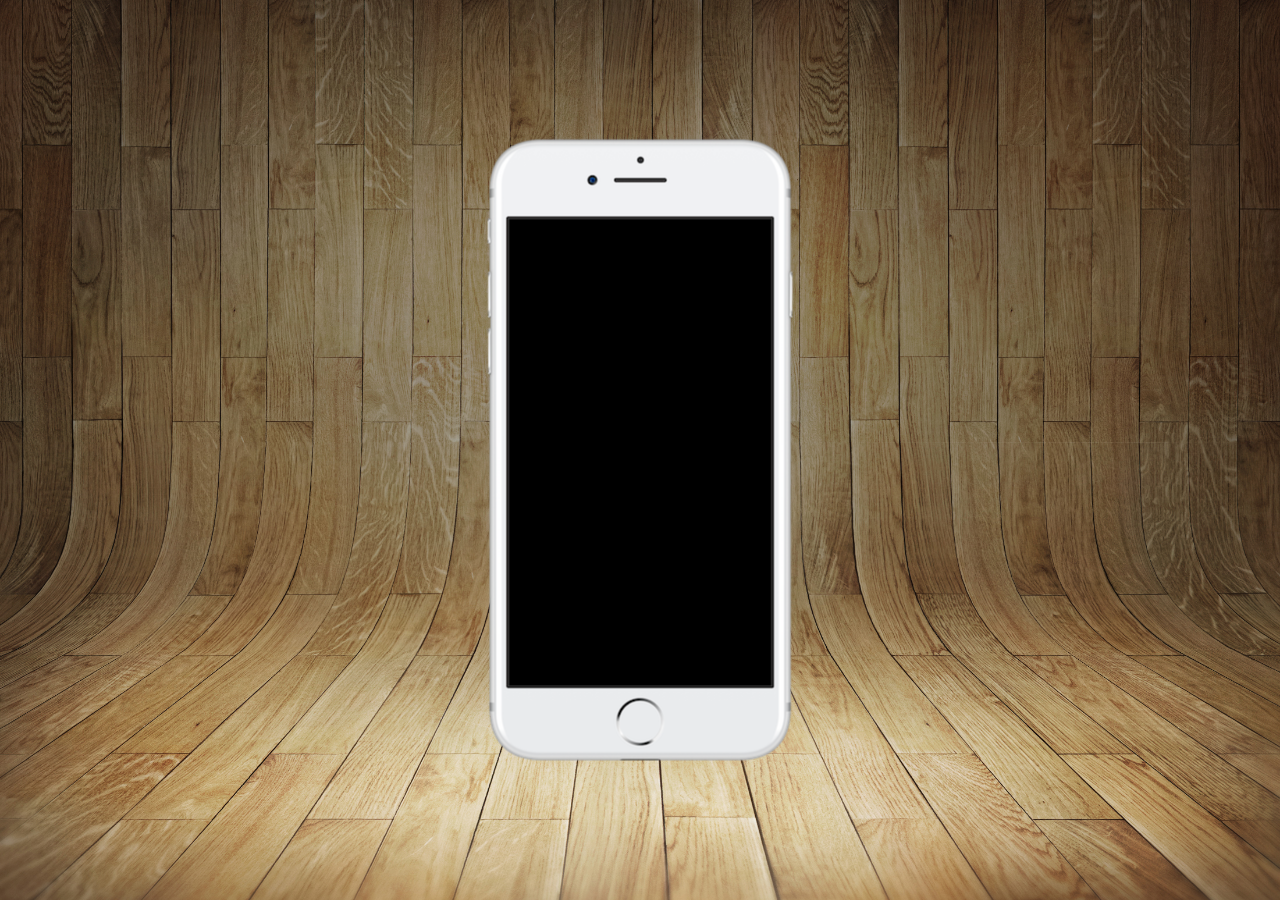
==== index.html @ c8fd1bae "criando a estrutura do site" ====
<!DOCTYPE html>
<html lang="pt-br">
<head>
    <meta charset="UTF-8">
    <meta name="viewport" content="width=device-width, initial-scale=1.0">
    <link rel="shortcut icon" href="imagens/favicon-32x32.png" type="image/x-icon">
    <link rel="stylesheet" href="estilo/style.css">
    <title>Projeto Redes Sociais</title>
</head>
<body>
    <main>
        <section id="telefone">

        </section>
        <section id="redes-socias">

        </section>
    </main>
</body>
</html>
---- estilo/style.css ----
@charset "UTF-8";
*{
    margin: 0px;
    padding: 0px;
}

html, body{
    height: 100vh;
    width: 100vw;
    background-color: black;
}
main{
    height: 100vh;
    position: relative;
    background: url("../imagens/fundo-madeira.jpg") center top no-repeat fixed;
    background-size: cover;
}

section#telefone{
    height: 627px;
    width: 311px;
    background: url("../imagens/frame-iphone.png") no-repeat;
    position: absolute;
    top: 50%;
    left: 50%;
    transform: translate(-50%, -50%);
}
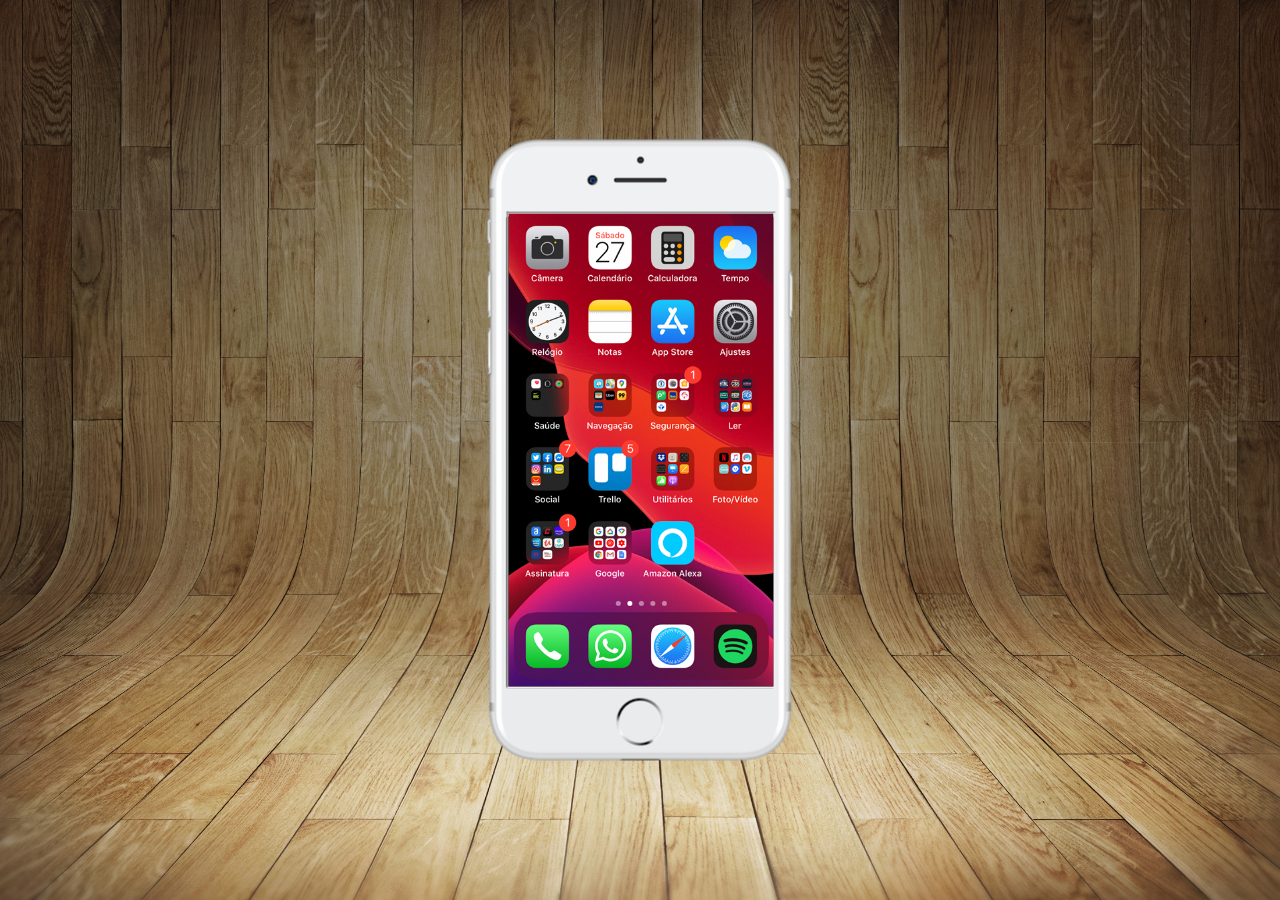
==== commit 5ad177e3: "criando o iframe" ====
--- a/index.html
+++ b/index.html
@@ -10,7 +10,8 @@
 <body>
     <main>
         <section id="telefone">
-
+            <iframe src="home.html" name="tela" id="
+            tela"></iframe>
         </section>
         <section id="redes-socias">
 
--- a/estilo/style.css
+++ b/estilo/style.css
@@ -9,11 +9,13 @@
     width: 100vw;
     background-color: black;
 }
+body{
+    background: url("../imagens/fundo-madeira.jpg") center top no-repeat fixed;
+    background-size: cover;
+}
 main{
     height: 100vh;
     position: relative;
-    background: url("../imagens/fundo-madeira.jpg") center top no-repeat fixed;
-    background-size: cover;
 }
 
 section#telefone{
@@ -24,4 +26,13 @@
     top: 50%;
     left: 50%;
     transform: translate(-50%, -50%);
+}
+iframe{
+    height: 473px;
+    width: 265px;
+    position: relative;
+    top:12%;
+    left: 7%;
+    
+
 }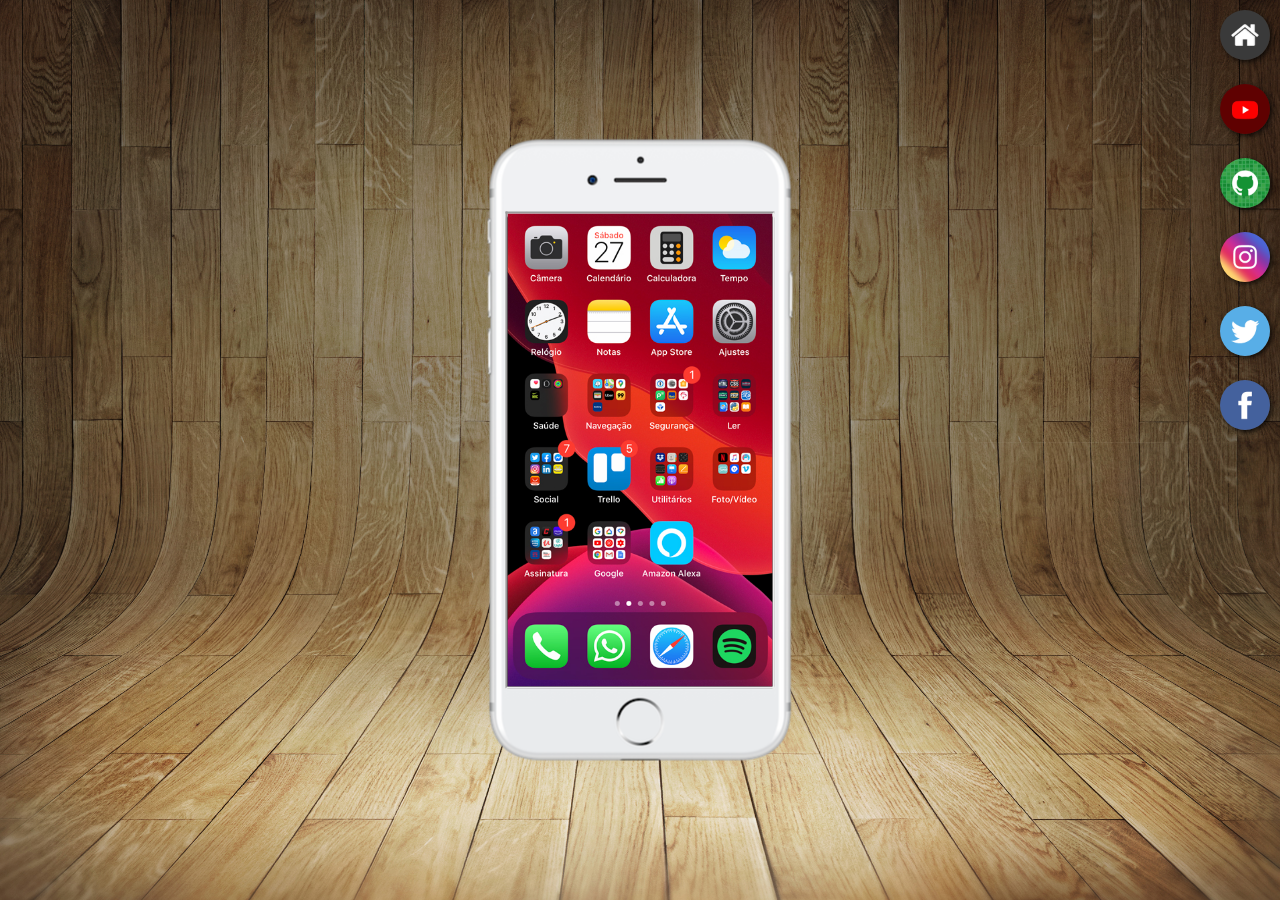
==== commit f660d960: "terminamos o projeto social" ====
--- a/index.html
+++ b/index.html
@@ -14,7 +14,12 @@
             tela"></iframe>
         </section>
         <section id="redes-socias">
-
+            <a href="home.html" target="tela"><img src="imagens/logo-home.jpg" alt="home"></a><br>
+            <a href="youtube.html" target="tela"><img src="imagens/logo-youtube.jpg" alt="youtube"></a><br>
+            <a href="github.html" target="tela"><img src="imagens/logo-github.jpg" alt="github"></a><br>
+            <a href="instagram.html" target="tela"><img src="imagens/logo-instagram.jpg" alt="instagram"></a><br>
+            <a href="twitter.html" target="tela"><img src="imagens/logo-twitter.jpg" alt="twitter"></a><br>
+            <a href="facebook.html" target="tela"><img src="imagens/logo-facebook.jpg" alt="facebook"></a>
         </section>
     </main>
 </body>
--- a/estilo/style.css
+++ b/estilo/style.css
@@ -32,7 +32,23 @@
     width: 265px;
     position: relative;
     top:12%;
-    left: 7%;
+    left: 6.6%;
     
 
+}
+section#redes-socias{
+    text-align: right;
+}
+section#redes-socias img{
+    width: 50px;
+    margin: 10px;
+    border-radius: 50%;
+    box-shadow: 2px 2px 5px rgba(0, 0, 0, 0.74);
+}
+section#redes-socias img:hover{
+    border: 2px solid white;
+    box-sizing: border-box;
+    box-shadow: 5px 5px 10px rgba(0, 0, 0, 0.877);
+    transform: translate(-8%, -8%);
+    transition: transform 0.5s;
 }